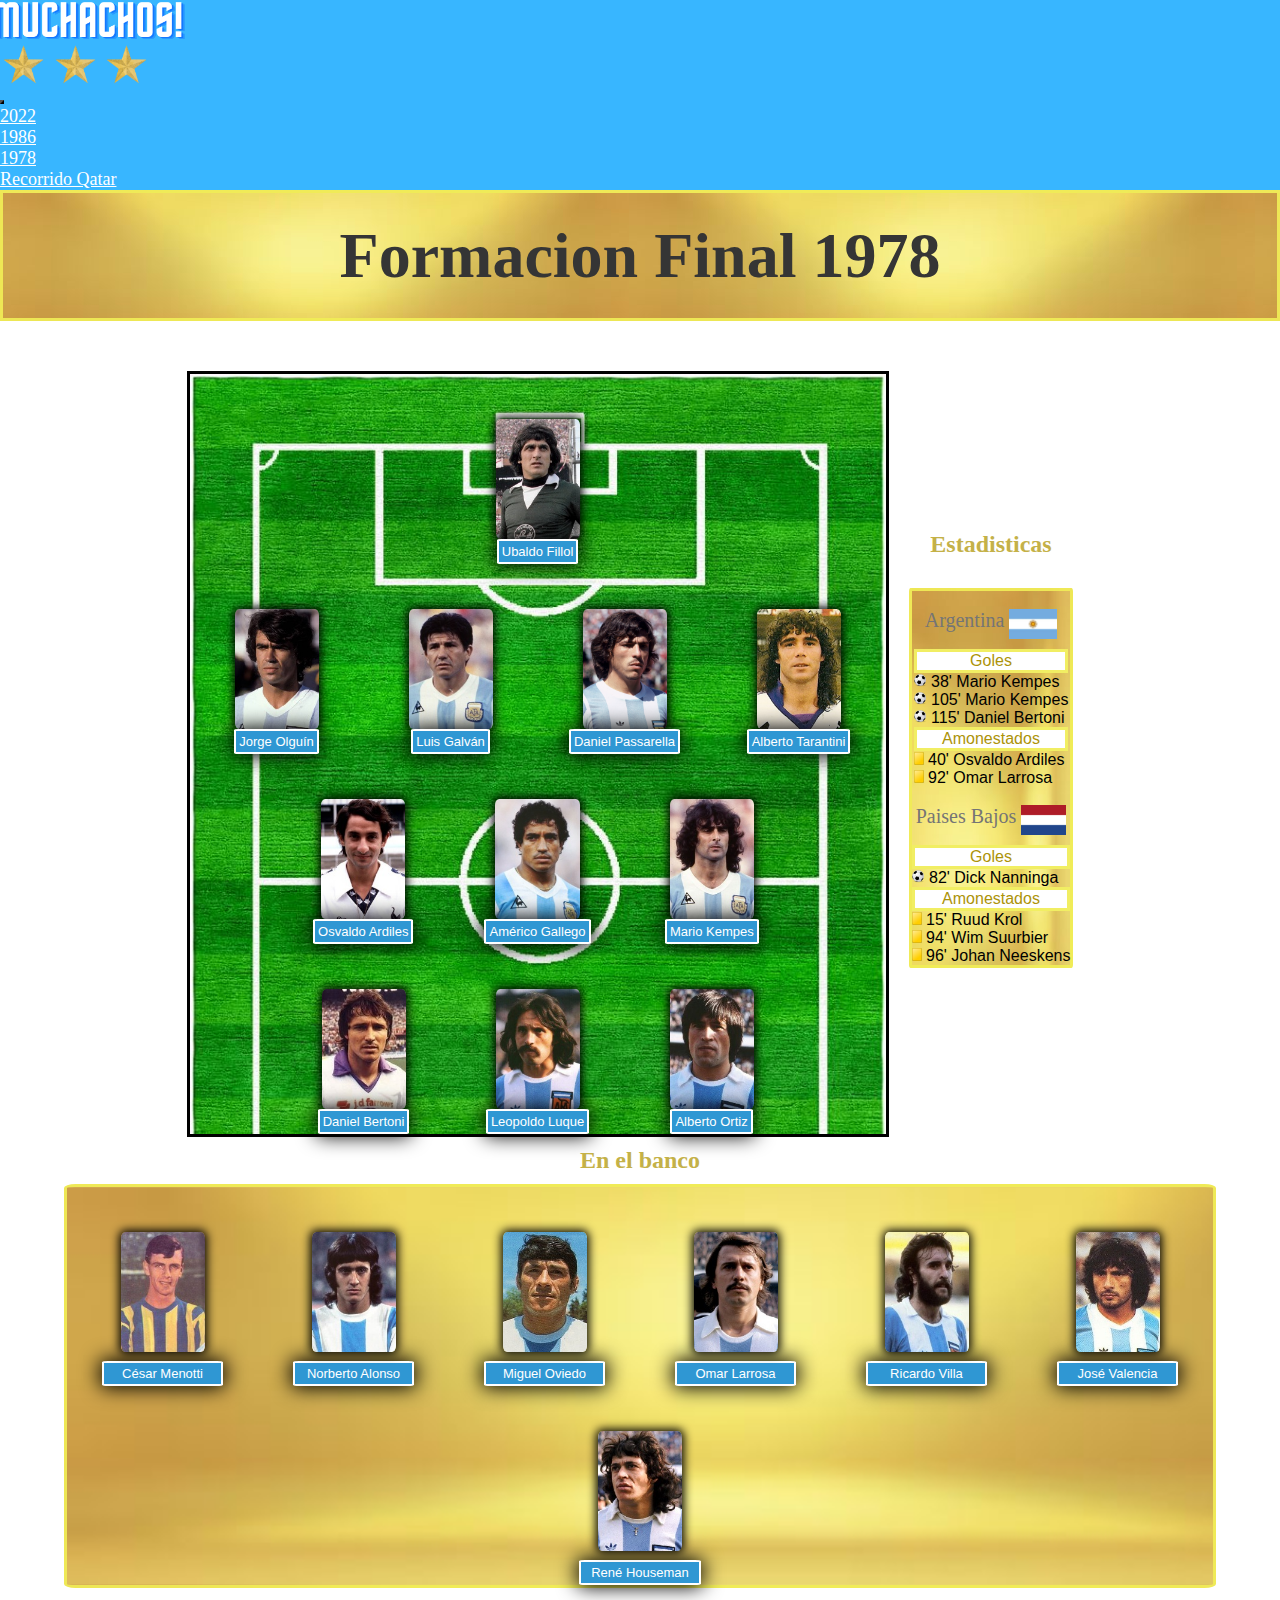
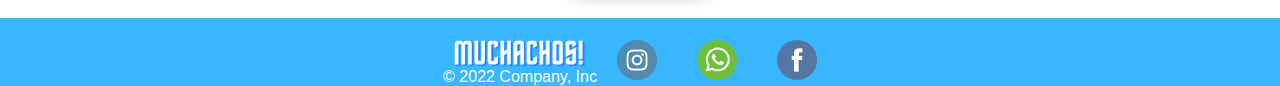
==== pages/1978.html @ 4cfc7e5e "finalizado" ====
<!doctype html>
<html lang="en">

<head>
    <meta charset="utf-8">
    <meta name="viewport" content="width=device-width, initial-scale=1">
    <title>Argentina 1978</title>
    <link rel="shortcut icon" href="../recursos/argentina_18266.png" type="image/x-icon">
    <link href="https://cdn.jsdelivr.net/npm/bootstrap@5.3.2/dist/css/bootstrap.min.css" rel="stylesheet"
        integrity="sha384-T3c6CoIi6uLrA9TneNEoa7RxnatzjcDSCmG1MXxSR1GAsXEV/Dwwykc2MPK8M2HN" crossorigin="anonymous">
    <link rel="stylesheet" href="../css/style.css">
</head>

<body>
    <!-- ENCABEZADO -->
    <header class="header ">
        <!-- BARRA DE NAVEGACION-->
        <nav class="navbar navbar-expand-lg colornav centrado nav">
            <div class="container-fluid justify-content-around">
                <!-- ENLACE LOGO -->
                <a class="navbar-brand" href="../index.html"><img src="../recursos/muchachos!.png" alt="Logo Muchachos"
                        class="logo"></a>
                <div class="conteiner-estrellas">
                    <img src="../recursos/estrellas-1.png" alt="Estrella" class="animado">
                    <img src="../recursos/estrellas-1.png" alt="Estrella" class="animado">
                    <img src="../recursos/estrellas-1.png" alt="Estrella" class="animado">
                </div>
                <!-- BOTON HAMBURGUESA -->
                <button class="navbar-toggler" type="button" data-bs-toggle="collapse"
                    data-bs-target="#navbarSupportedContent" aria-controls="navbarSupportedContent"
                    aria-expanded="false" aria-label="Toggle navigation">
                    <span class="navbar-toggler-icon"></span>
                </button>
                <!-- LISTA DE ENLACES -->
                <div class="collapse navbar-collapse justify-content-end" id="navbarSupportedContent">
                    <ul class="navbar-nav">
                        <li class="nav-item">
                            <a class="nav-link blanco" href="./2022.html">2022</a>
                        </li>
                        <li class="nav-item">
                            <a class="nav-link blanco" href="./1986.html">1986</a>
                        </li>
                        <li class="nav-item dropdown">
                            <a class="nav-link blanco" href="./1978.html">1978</a>

                        <li class="nav-item">
                            <a class="nav-link blanco" href="./recorrido.html">Recorrido Qatar</a>
                        </li>
                    </ul>

                </div>
            </div>
        </nav>
    </header>
    <!-- MAIN -->
    <main class="main main--activo">
        <!-- TITULO -->
        <h1 class="titulo">Formacion Final 1978</h1>
        <!-- CONTEINER SECTION -->
        <div class="conteiner-section">
            <!-- SECTION FORMACION -->
            <section class="formacion">
                <!-- CONTEINER ARQUERO -->
                <div class="linea">
                    <!-- ARTICLE -->
                    <article class="jugadores">
                        <img src="../recursos/argentina-argentina/fillol.jpg" alt="Ubaldo Fillol">
                        <p>Ubaldo Fillol</p>
                    </article>
                </div>
                <!-- CONTEINER DEFESA -->
                <div class="linea">
                    <!-- ARTICLE -->
                    <article class="jugadores">
                        <img src="../recursos/argentina-argentina/olguin.jpg" alt="Jorge Olguín">
                        <p>Jorge Olguín</p>
                    </article>
                    <!-- ARTICLE -->
                    <article class="jugadores">
                        <img src="../recursos/argentina-argentina/luis-galvan.jpg" alt="Luis Galván">
                        <p>Luis Galván</p>
                    </article>
                    <!-- ARTICLE -->
                    <article class="jugadores">
                        <img src="../recursos/argentina-argentina/passarella.png" alt="Daniel Passarella">
                        <p>Daniel Passarella</p>
                    </article>
                    <!-- ARTICLE -->
                    <article class="jugadores">
                        <img src="../recursos/argentina-argentina/alberto-tarantini.png" alt="Alberto Tarantini">
                        <p>Alberto Tarantini</p>
                    </article>
                </div>
                <!-- CONTEINER MEDIO -->
                <div class="linea">
                    <!-- ARTICLE -->
                    <article class="jugadores">
                        <img src="../recursos/argentina-argentina/ardiles.jpg" alt="Osvaldo Ardiles">
                        <p>Osvaldo Ardiles</p>
                    </article>
                    <!-- ARTICLE -->
                    <article class="jugadores">
                        <img src="../recursos/argentina-argentina/gallego.jpg" alt="Américo Gallego">
                        <p>Américo Gallego</p>
                    </article>
                    <!-- ARTICLE -->
                    <article class="jugadores">
                        <img src="../recursos/argentina-argentina/kempes.jpg" alt="Mario Kempes">
                        <p>Mario Kempes</p>
                    </article>
                </div>
                <!-- CONTEINER DELANTEROS -->
                <div class="linea">
                    <!-- ARTICLE -->
                    <article class="jugadores">
                        <img src="../recursos/argentina-argentina/bertoni.jpg" alt="Daniel Bertoni">
                        <p>Daniel Bertoni</p>
                    </article>
                    <!-- ARTICLE -->
                    <article class="jugadores">
                        <img src="../recursos/argentina-argentina/luque.jpg" alt=" ">
                        <p>Leopoldo Luque</p>
                    </article>
                    <!-- ARTICLE -->
                    <article class="jugadores">
                        <img src="../recursos/argentina-argentina/ortiz.jpg" alt="  ">
                        <p>Alberto Ortiz</p>
                    </article>
                </div>
            </section>
            <!-- SECTION ESTADISTICAS -->
            <div class="contenedor-es">
                <h2 class="h2">Estadisticas</h2>
                <section class="estadisticas">
                    <!-- CONTEINER NOMBRE+ BANDERA -->
                    <div>
                        <div class="div-estadistica">
                            <p class="parrafo-estadistica">Argentina</p>
                            <img src="../recursos/banderas/bandera-arg.jpg" alt="Bandera Argentina">
                        </div>
                        <p class="titulo-estadistica">Goles</p>
                        <!-- LISTA GOLES -->
                        <ul class="lista-estadistica">
                            <li><img src="../recursos/Soccerball_shade.svg.webp" alt="Gol"> 38' Mario Kempes</li>
                            <li><img src="../recursos/Soccerball_shade.svg.webp" alt="Gol"> 105' Mario Kempes</li>
                            <li><img src="../recursos/Soccerball_shade.svg.webp" alt="Gol"> 115' Daniel Bertoni</li>
                        </ul>
                        <p class="titulo-estadistica">Amonestados</p>
                        <!-- LISTA DE AMONESTADOS -->
                        <ul class="lista-estadistica">
                            <li> <img src="../recursos/Yellow_card.svg.webp" alt="Tarjeta Amarilla"> 40' Osvaldo Ardiles
                            </li>
                            <li> <img src="../recursos/Yellow_card.svg.webp" alt="Tarjeta Amarilla"> 92' Omar Larrosa
                            </li>
                        </ul>
                    </div>
                    <!-- CONTEINER NOMBRE+ BANDERA -->
                    <div>
                        <div class="div-estadistica">
                            <p class="parrafo-estadistica">Paises Bajos</p>
                            <img src="../recursos/banderas/bandera-hol.png" alt="Bandera Paises Bajos">
                        </div>
                        <p class="titulo-estadistica">Goles</p>
                        <!-- LISTA GOLES-->
                        <ul class="lista-estadistica">
                            <li><img src="../recursos/Soccerball_shade.svg.webp" alt="Gol"> 82' Dick Nanninga</li>
                        </ul>
                        <p class="titulo-estadistica">Amonestados</p>
                        <!-- LISTA DE AMONESTADOS -->
                        <ul class="lista-estadistica">
                            <li><img src="../recursos/Yellow_card.svg.webp" alt="Tarjeta Amarilla"> 15' Ruud Krol</li>
                            <li><img src="../recursos/Yellow_card.svg.webp" alt="Tarjeta Amarilla"> 94' Wim Suurbier
                            </li>
                            <li><img src="../recursos/Yellow_card.svg.webp" alt="Tarjeta Amarilla"> 96' Johan Neeskens
                            </li>
                        </ul>
                    </div>
                </section>
            </div>
        </div>
        <!-- SUBTITULO -->
        <h2 class="h2">En el banco</h2>
        <!-- SECTION BANCO - DESKTOP -->
        <section class="banco">
            <!-- CONTEINTER JUGADORES -->
            <div class="sup">
                <!-- ARTICLE FOTO + NOMBRE -->
                <article class="jugadores">
                    <img src="../recursos/argentina-argentina/menotti.jpg" alt="César Menotti">
                    <p>César Menotti</p>
                </article>
                <!-- ARTICLE FOTO + NOMBRE -->
                <article class="jugadores">
                    <img src="../recursos/argentina-argentina/norberto-alonso.jpg" alt="Norberto Alonso">
                    <p>Norberto Alonso</p>
                </article>
                <!-- ARTICLE FOTO + NOMBRE -->
                <article class="jugadores">
                    <img src="../recursos/argentina-argentina/miguel-oviedo.jpg" alt="Miguel Oviedo">
                    <p>Miguel Oviedo</p>
                </article>
                <!-- ARTICLE FOTO + NOMBRE -->
                <article class="jugadores">
                    <img src="../recursos/argentina-argentina/larrosa.jpg" alt="Omar Larrosa">
                    <p>Omar Larrosa</p>
                </article>
                <!-- ARTICLE FOTO + NOMBRE -->
                <article class="jugadores">
                    <img src="../recursos/argentina-argentina/ricardo-villa.jpg" alt="Ricardo Villa">
                    <p>Ricardo Villa</p>
                </article>
                <!-- ARTICLE FOTO + NOMBRE -->
                <article class="jugadores">
                    <img src="../recursos/argentina-argentina/valencia.jpg" alt="José Valencia">
                    <p>José Valencia</p>
                </article>
                <!-- ARTICLE FOTO + NOMBRE -->
                <article class="jugadores">
                    <img src="../recursos/argentina-argentina/houseman.jpg" alt="René Houseman">
                    <p>René Houseman</p>
                </article>
            </div>
        </section>
    </main>
    <!-- FOOTER -->
    <footer class="footer">
        <div class="footer__div">
            <img src="../recursos/muchachos!.png" alt="Logo Muchachos">
            <p>© 2022 Company, Inc</p>
        </div>
        <!-- MENU DE ENLACES -->
        <nav class="footer__nav">
            <!-- LISTA DE ENLACES -->
            <ul class="footer__lista">
                <li class="footer__item"><a href="#" class="footer__link"><img src="../recursos/foot-ins.png" alt=""
                            class="footer__img"></a></li>
                <li class="footer__item"><a href="#" class="footer__link"><img src="../recursos/foot-wt.png" alt=""
                            class="footer__img"></a></li>
                <li class="footer__item"><a href="#" class="footer__link"><img src="../recursos/foot-fc.png" alt=""
                            class="footer__img"></a></li>
            </ul>
        </nav>
    </footer>
    <script src="https://cdn.jsdelivr.net/npm/bootstrap@5.3.2/dist/js/bootstrap.bundle.min.js"
        integrity="sha384-C6RzsynM9kWDrMNeT87bh95OGNyZPhcTNXj1NW7RuBCsyN/o0jlpcV8Qyq46cDfL"
        crossorigin="anonymous"></script>
</body>

</html>
---- css/style.css ----
@import url("../recursos/hangout.ttf");
@import url("../recursos/hangout3d.ttf");
@font-face {
  font-family: 'enlace';
  src: url("../recursos/hangout.ttf"); }

@font-face {
  font-family: 'titulo';
  src: url("../recursos/hangout3d.ttf"); }

* {
  margin: 0;
  padding: 0;
  font-family: sans-serif;
  box-sizing: border-box; }

.titulo, .main h1 {
  font-family: "enlace";
  font-size: 5vw;
  text-align: center;
  color: #353535;
  padding: 2%;
  background-color: #2f97d3;
  border: solid rgba(240, 237, 86, 0.925);
  background-image: url(../recursos/fondo-partido.jpeg); }

.nombre, .main .conteiner-section .formacion .linea .jugadores p, .main .banco .sup .jugadores p {
  font-size: 13px;
  background-color: #2f97d3;
  text-align: center;
  padding: 3px;
  margin: 0 4px;
  color: white;
  border-radius: 5%;
  box-shadow: 0 0 20px 2px black;
  border: 2px solid white; }

.imagen-jugador, .main .conteiner-section .formacion .linea .jugadores img, .main .banco .sup .jugadores img {
  height: 120px;
  margin: 45px;
  margin-bottom: 0;
  border-radius: 5%;
  box-shadow: 0 0 10px 2px black; }

@keyframes latido {
  0% {
    transform: scale(1); }
  50% {
    transform: scale(1.3); }
  100% {
    transform: scale(1); } }

.header {
  /* ---- GRILLA ---- */
  /*---- FOTOS MOBILE ----*/ }
  .header .nav {
    background-color: #38B6FF;
    min-height: 100px; }
    .header .nav img {
      height: 40px; }
    .header .nav .logo:hover {
      transform: scale(1.1);
      transition: all 0.3s; }
    .header .nav .conteiner-estrellas .animado {
      animation-name: latido;
      animation-duration: 2s;
      animation-iteration-count: 5; }
    .header .nav .navbar-toggler {
      background-color: white; }
    .header .nav .nav-link {
      font-weight: 100;
      font-family: "enlace";
      font-size: large;
      color: white; }
      .header .nav .nav-link:hover {
        color: #38B6FF;
        background-color: rgba(255, 255, 255, 0.836);
        transition: all 0.3s; }
    .header .nav .navbar-collapse {
      flex-grow: 0; }
  .header .grilla {
    display: grid;
    grid-template-columns: 1fr 1.1fr 1.1fr 1fr;
    grid-template-rows: 0.5fr 0.5fr;
    box-shadow: 0 0 10px 2px black;
    margin: auto;
    grid-template-areas: "foto2 foto1 foto1 foto4" "foto3 foto1 foto1 foto5"; }
    .header .grilla .foto1 {
      grid-area: foto1; }
      .header .grilla .foto1 img {
        width: 100%; }
    .header .grilla .foto2 {
      grid-area: foto2; }
      .header .grilla .foto2 img {
        width: 100%; }
    .header .grilla .foto3 {
      grid-area: foto3; }
      .header .grilla .foto3 img {
        width: 100%; }
    .header .grilla .foto4 {
      grid-area: foto4; }
      .header .grilla .foto4 img {
        width: 100%; }
    .header .grilla .foto5 {
      background-color: #11d2d2;
      grid-area: foto5; }
      .header .grilla .foto5 img {
        width: 100%; }
  .header .fotos-mob {
    display: none; }
  @media (max-width: 700px) {
    .header .grilla {
      display: none; }
    .header .fotos-mob {
      display: flex;
      justify-content: center;
      overflow: hidden; }
    .header .fotos-mob img {
      height: 70vw; } }

.main {
  /*---- IFRAME ---- */ }
  .main .subtitulo {
    font-family: "enlace";
    font-size: 3vw;
    text-align: start;
    color: #353535;
    padding: 1%;
    background-image: url(../recursos/fondo-partido.jpeg);
    border: solid rgba(240, 237, 86, 0.925); }
  .main .h2 {
    padding: 10px;
    color: #c4b148;
    text-align: center;
    font-family: "enlace";
    width: 80%;
    margin: auto; }
  .main .section-p {
    display: flex;
    flex-direction: column;
    align-items: center; }
    .main .section-p .parrafo {
      width: 80%;
      text-align: justify;
      margin: auto;
      margin: 30px; }
    .main .section-p .contenedor-m {
      display: flex;
      flex-direction: row;
      justify-content: center; }
    .main .section-p img {
      height: 25vw; }
  .main .video {
    display: flex;
    justify-content: center; }
    .main .video iframe {
      margin: 30px 0 30px 0; }
  @media (max-width: 700px) {
    .main .titulo, .main h1 {
      font-size: 10vw; }
    .main .subtitulo {
      font-size: 5vw; }
    .main #foto {
      height: 50vw; }
    .main .video iframe {
      width: 100%; } }

@media (max-width: 700px) and (max-width: 500px) {
  .main .section-p .contenedor-m {
    flex-direction: column; }
    .main .section-p .contenedor-m img {
      height: 20vh;
      margin: 2px; }
    .main .section-p .contenedor-m .tamano {
      height: 250px; } }

.main .conteiner-section {
  display: flex;
  align-items: center;
  justify-content: center;
  flex-wrap: wrap;
  margin-top: 50px; }
  .main .conteiner-section .formacion {
    display: flex;
    flex-direction: column;
    align-items: center;
    background-image: url(../recursos/cancha.jpg);
    background-repeat: no-repeat;
    background-size: cover;
    border: solid black; }
    .main .conteiner-section .formacion .linea {
      display: flex; }
      .main .conteiner-section .formacion .linea .jugadores {
        display: flex;
        flex-direction: column;
        align-items: center; }
        .main .conteiner-section .formacion .linea .jugadores:hover {
          transform: scale(1.1); }
  .main .conteiner-section .estadisticas {
    display: flex;
    flex-direction: column;
    flex-wrap: wrap;
    align-items: center;
    background-image: url(../recursos/fondo-copia.jpeg);
    background-size: cover;
    margin: 20px;
    border-radius: 1%;
    border: solid rgba(240, 237, 86, 0.925); }
    .main .conteiner-section .estadisticas .div-estadistica {
      display: flex;
      justify-content: center;
      margin: 10px 0; }
      .main .conteiner-section .estadisticas .div-estadistica img {
        height: 30px;
        margin-top: 8px; }
      .main .conteiner-section .estadisticas .div-estadistica .parrafo-estadistica {
        margin-top: 8px;
        color: #757575;
        font-family: 'enlace';
        font-size: 20px;
        margin-right: 5px; }
    .main .conteiner-section .estadisticas .titulo-estadistica {
      text-align: center;
      background-color: white;
      color: #ac9309;
      border: solid rgba(240, 237, 86, 0.925);
      min-width: 10vw; }
    .main .conteiner-section .estadisticas .lista-estadistica {
      list-style: none;
      color: black; }

.main .banco {
  background-color: #2f97d3;
  width: 90%;
  margin: auto;
  margin-bottom: 20px;
  border-radius: 1%;
  border: solid rgba(240, 237, 86, 0.925);
  background-image: url(../recursos/fondo-partido.jpeg);
  background-size: cover; }
  .main .banco .sup {
    display: flex;
    justify-content: space-around;
    align-items: center;
    flex-wrap: wrap; }
    .main .banco .sup .jugadores img {
      margin-bottom: 5px; }
    .main .banco .sup .jugadores:hover {
      transform: scale(1.1); }
    .main .banco .sup .jugadores p {
      width: 70%;
      margin: auto; }

@media (max-width: 994px) {
  .main .conteiner-section .estadisticas {
    width: 90%;
    display: flex;
    flex-direction: row;
    justify-content: space-around;
    align-items: start; } }

@media (max-width: 700px) {
  .main .conteiner-section .formacion {
    background-position: center;
    width: 90%; }
    .main .conteiner-section .formacion .linea .jugadores {
      margin: 10px 0px; }
      .main .conteiner-section .formacion .linea .jugadores img {
        height: 20vw;
        margin: 0px 10px; }
      .main .conteiner-section .formacion .linea .jugadores p {
        font-size: 10px; }
  .main .conteiner-section .estadisticas {
    width: 80%;
    overflow: hidden;
    margin: auto; } }

.main--activo {
  background-image: url(../recursos/descarga.jpg);
  padding-bottom: 10px;
  background-position: center; }

.main {
  /* ------------ PAGE RECORRIDO QATAR -------------- */ }
  .main .recorrido {
    display: flex;
    flex-direction: column;
    align-items: center; }
    .main .recorrido .partido {
      text-align: center;
      background-color: #273036;
      width: 90%;
      padding: 40px 0px;
      margin: 50px;
      border-radius: 2%;
      background-image: url(../recursos/fondo-rojo.jpg);
      background-repeat: no-repeat;
      background-position: center;
      background-size: cover; }
      .main .recorrido .partido .titulo-recorrido {
        display: flex;
        align-items: center;
        justify-content: space-around;
        background-color: #58acdc;
        width: 80%;
        border: rgba(0, 0, 0, 0.374) solid;
        border-radius: 2%;
        box-shadow: 0px 0px 10px 2px black;
        margin: auto;
        margin-top: 20px;
        background-image: url(../recursos/fondo-partido.jpeg); }
        .main .recorrido .partido .titulo-recorrido .bandera-recorrido {
          display: flex;
          flex-direction: column;
          align-items: center;
          padding: 10px 10px 0px 10px; }
          .main .recorrido .partido .titulo-recorrido .bandera-recorrido .pais {
            color: white; }
        .main .recorrido .partido .titulo-recorrido .versus {
          font-size: 5vw;
          color: white;
          font-family: "enlace"; }
      .main .recorrido .partido img {
        width: 100px; }
      .main .recorrido .partido .vidio {
        width: 50%;
        box-shadow: 0px 0px 10px 2px black;
        margin-top: 50px; }
  @media (max-width: 994px) {
    .main .recorrido .partido .vidio {
      width: 80%; } }

.footer {
  background-color: #38B6FF;
  display: flex;
  justify-content: center;
  align-items: center;
  flex-wrap: wrap;
  padding-top: 20px; }
  .footer .footer__div {
    display: flex;
    flex-direction: column;
    align-items: center; }
    .footer .footer__div img {
      height: 30px; }
    .footer .footer__div p {
      color: white; }
  .footer .footer__lista {
    display: flex;
    list-style: none; }
    .footer .footer__lista .footer__item {
      margin: 0 20px; }
      .footer .footer__lista .footer__item .footer__link {
        text-decoration: none; }
        .footer .footer__lista .footer__item .footer__link .footer__img {
          height: 40px; }
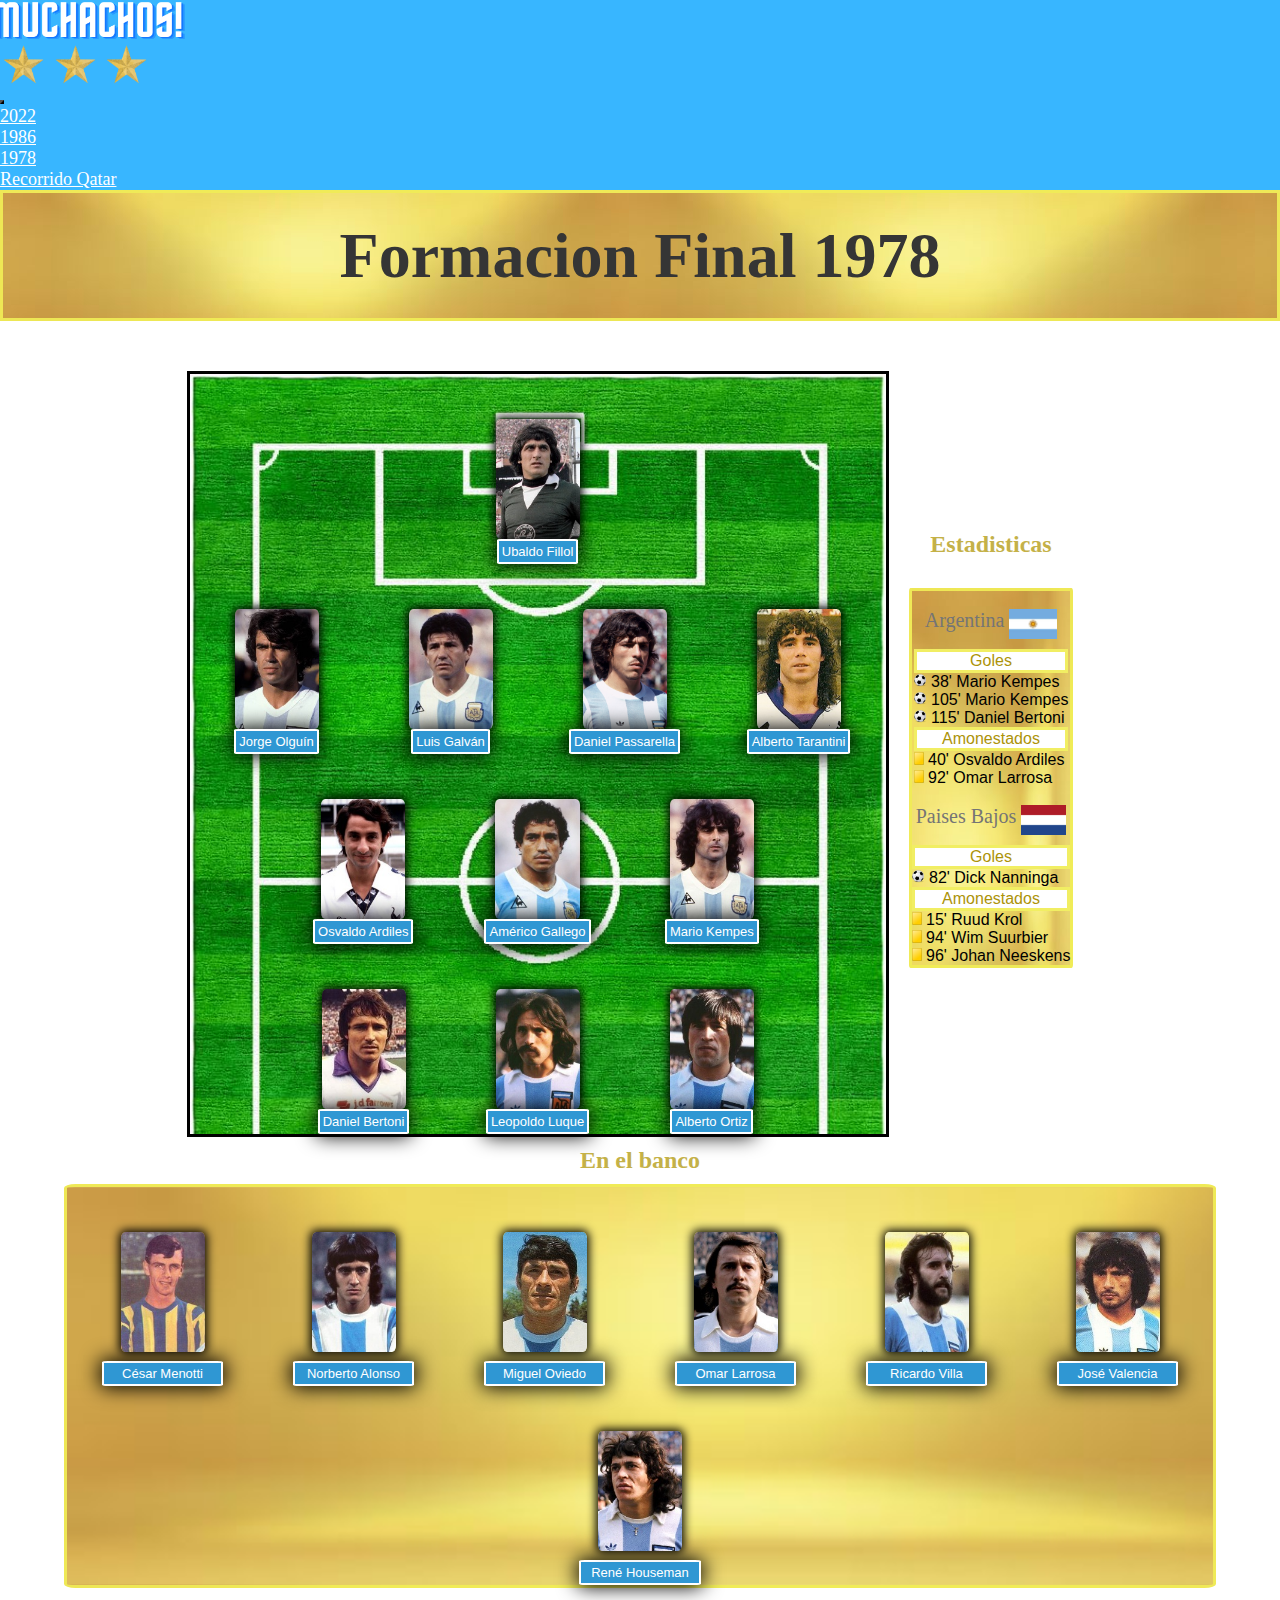
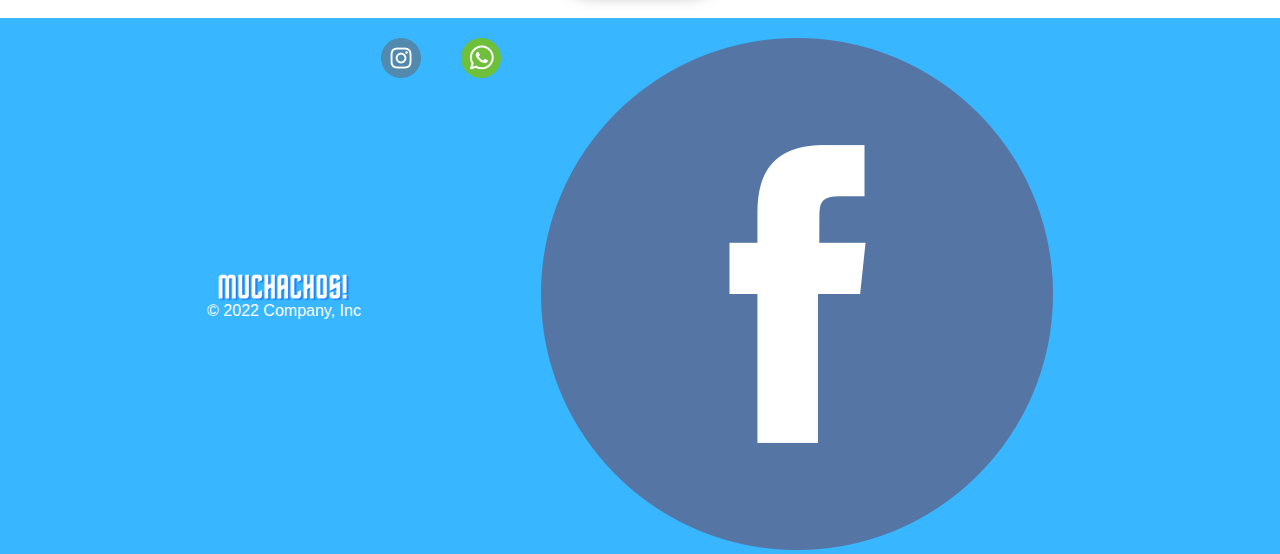
==== commit 2dc3fa5c: "retoques" ====
--- a/pages/1978.html
+++ b/pages/1978.html
@@ -6,6 +6,9 @@
     <meta name="viewport" content="width=device-width, initial-scale=1">
     <title>Argentina 1978</title>
     <link rel="shortcut icon" href="../recursos/argentina_18266.png" type="image/x-icon">
+    <meta name="description"
+        content="Formacion y estadisticas de la seleccion Argentina en cada final del mundo que ganó y resumen de los partidos de Qatar">
+    <meta name="keywords" content="Messi, Argentina, Mundial, Qatar, Formacion, Campeon, Francia">
     <link href="https://cdn.jsdelivr.net/npm/bootstrap@5.3.2/dist/css/bootstrap.min.css" rel="stylesheet"
         integrity="sha384-T3c6CoIi6uLrA9TneNEoa7RxnatzjcDSCmG1MXxSR1GAsXEV/Dwwykc2MPK8M2HN" crossorigin="anonymous">
     <link rel="stylesheet" href="../css/style.css">
@@ -118,12 +121,12 @@
                     </article>
                     <!-- ARTICLE -->
                     <article class="jugadores">
-                        <img src="../recursos/argentina-argentina/luque.jpg" alt=" ">
+                        <img src="../recursos/argentina-argentina/luque.jpg" alt="Leopoldo Luque">
                         <p>Leopoldo Luque</p>
                     </article>
                     <!-- ARTICLE -->
                     <article class="jugadores">
-                        <img src="../recursos/argentina-argentina/ortiz.jpg" alt="  ">
+                        <img src="../recursos/argentina-argentina/ortiz.jpg" alt=" Alberto Ortiz">
                         <p>Alberto Ortiz</p>
                     </article>
                 </div>
@@ -232,12 +235,12 @@
         <nav class="footer__nav">
             <!-- LISTA DE ENLACES -->
             <ul class="footer__lista">
-                <li class="footer__item"><a href="#" class="footer__link"><img src="../recursos/foot-ins.png" alt=""
-                            class="footer__img"></a></li>
-                <li class="footer__item"><a href="#" class="footer__link"><img src="../recursos/foot-wt.png" alt=""
-                            class="footer__img"></a></li>
-                <li class="footer__item"><a href="#" class="footer__link"><img src="../recursos/foot-fc.png" alt=""
-                            class="footer__img"></a></li>
+                <li class="footer__item"><a href="#" class="footer__link"><img src="../recursos/foot-ins.png"
+                            alt="Logo Instagram" class="footer__img"></a></li>
+                <li class="footer__item"><a href="#" class="footer__link"><img src="../recursos/foot-wt.png"
+                            alt="Logo Whatsaap" class="footer__img"></a></li>
+                <li class="footer__item"><a href="#" class="footer__link"><img src="../recursos/foot-fc.png"
+                            alt="Logo Facebook">
             </ul>
         </nav>
     </footer>
--- a/css/style.css
+++ b/css/style.css
@@ -327,6 +327,18 @@
         width: 50%;
         box-shadow: 0px 0px 10px 2px black;
         margin-top: 50px; }
+  .main .titulo-form {
+    text-align: center;
+    font-family: "enlace"; }
+  .main .formulario {
+    text-align: center;
+    width: 70%;
+    margin: auto;
+    background-image: url(../recursos/fondo-partido.jpeg);
+    padding: 5px;
+    border: solid rgba(240, 237, 86, 0.925); }
+    .main .formulario .form-label {
+      font-family: enlace; }
   @media (max-width: 994px) {
     .main .recorrido .partido .vidio {
       width: 80%; } }
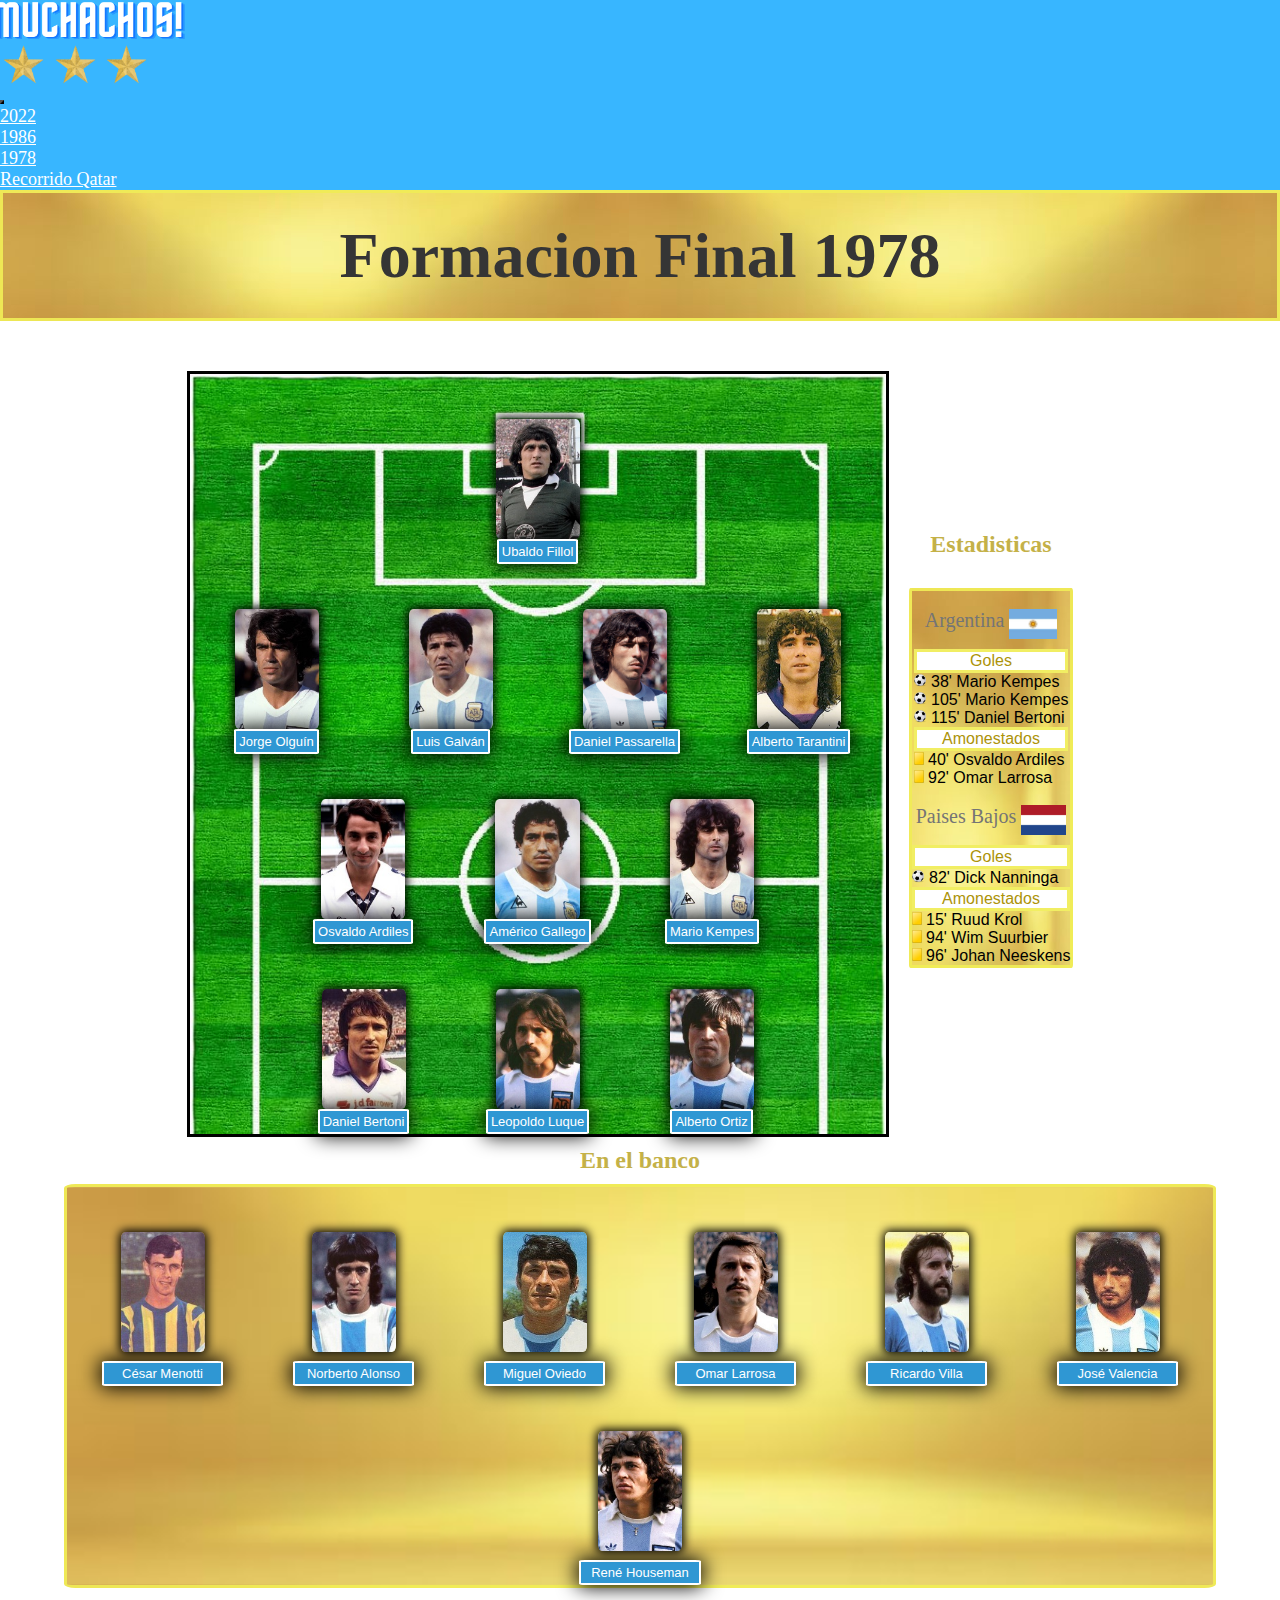
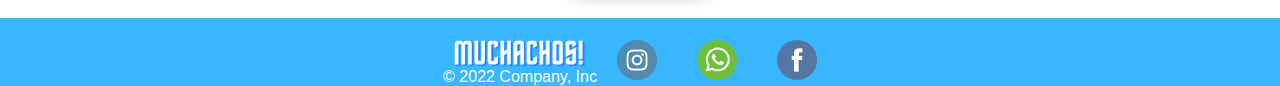
==== commit ed919096: "." ====
--- a/pages/1978.html
+++ b/pages/1978.html
@@ -240,7 +240,7 @@
                 <li class="footer__item"><a href="#" class="footer__link"><img src="../recursos/foot-wt.png"
                             alt="Logo Whatsaap" class="footer__img"></a></li>
                 <li class="footer__item"><a href="#" class="footer__link"><img src="../recursos/foot-fc.png"
-                            alt="Logo Facebook">
+                            alt="Logo Facebook" class="footer__img"></li>
             </ul>
         </nav>
     </footer>
